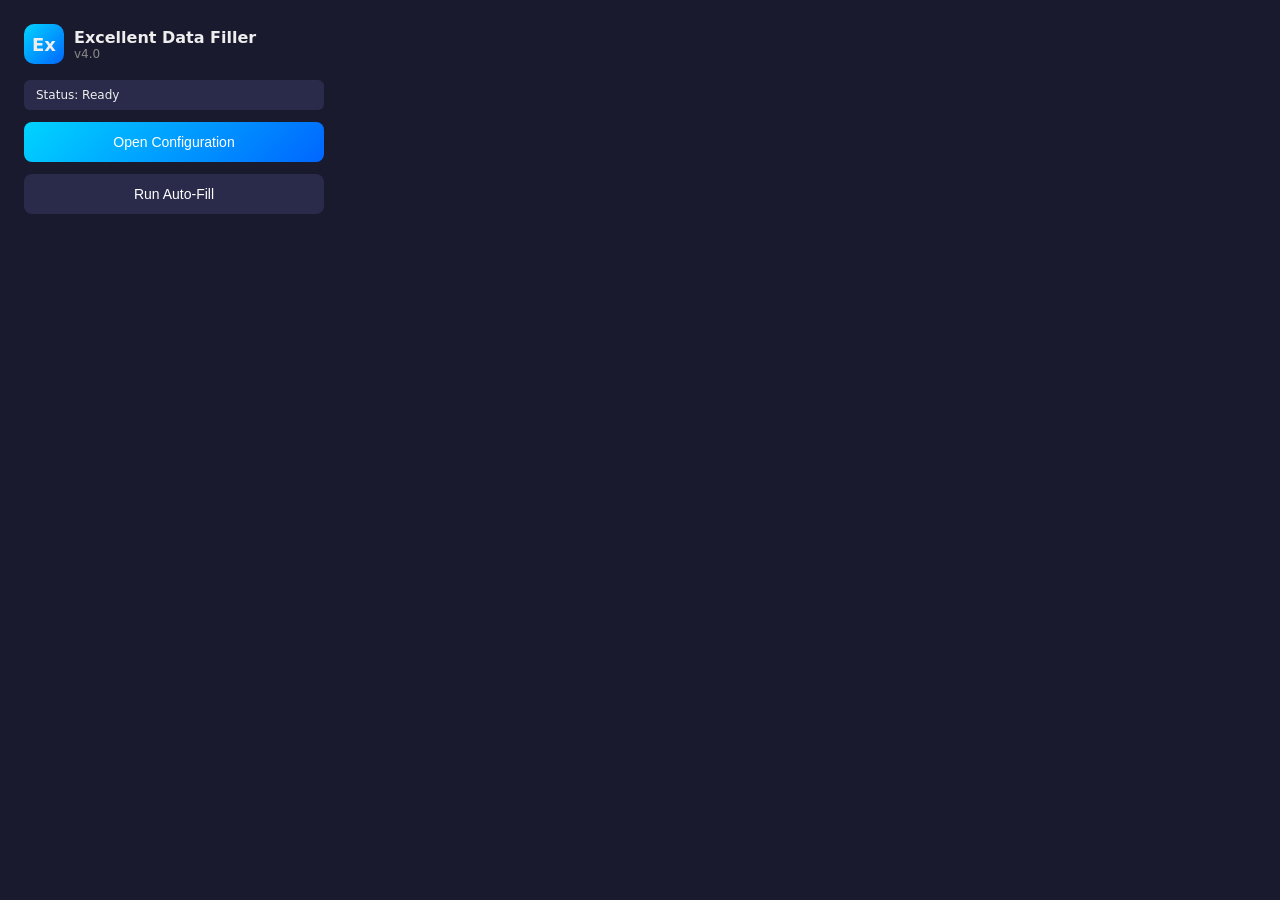
==== public/extension/popup.html @ 317e5692 "Changes" ====
<!DOCTYPE html>
<html>
<head>
  <meta charset="UTF-8">
  <style>
    body { width: 300px; padding: 16px; font-family: system-ui, sans-serif; background: #1a1a2e; color: #eee; }
    .logo { display: flex; align-items: center; gap: 10px; margin-bottom: 16px; }
    .logo-icon { width: 40px; height: 40px; background: linear-gradient(135deg, #00d4ff, #0066ff); border-radius: 10px; display: flex; align-items: center; justify-content: center; font-weight: bold; font-size: 18px; }
    h1 { margin: 0; font-size: 16px; }
    .subtitle { color: #888; font-size: 12px; }
    .btn { width: 100%; padding: 12px; border: none; border-radius: 8px; cursor: pointer; font-size: 14px; font-weight: 500; margin-top: 12px; }
    .btn-primary { background: linear-gradient(135deg, #00d4ff, #0066ff); color: #fff; }
    .btn-secondary { background: #2a2a4a; color: #fff; }
    .status { padding: 8px 12px; background: #2a2a4a; border-radius: 6px; margin-top: 12px; font-size: 12px; }
  </style>
</head>
<body>
  <div class="logo">
    <div class="logo-icon">Ex</div>
    <div>
      <h1>Excellent Data Filler</h1>
      <div class="subtitle">v4.0</div>
    </div>
  </div>
  <div class="status">Status: Ready</div>
  <button class="btn btn-primary" id="openApp">Open Configuration</button>
  <button class="btn btn-secondary" id="runFill">Run Auto-Fill</button>
  <script src="popup.js"></script>
</body>
</html>
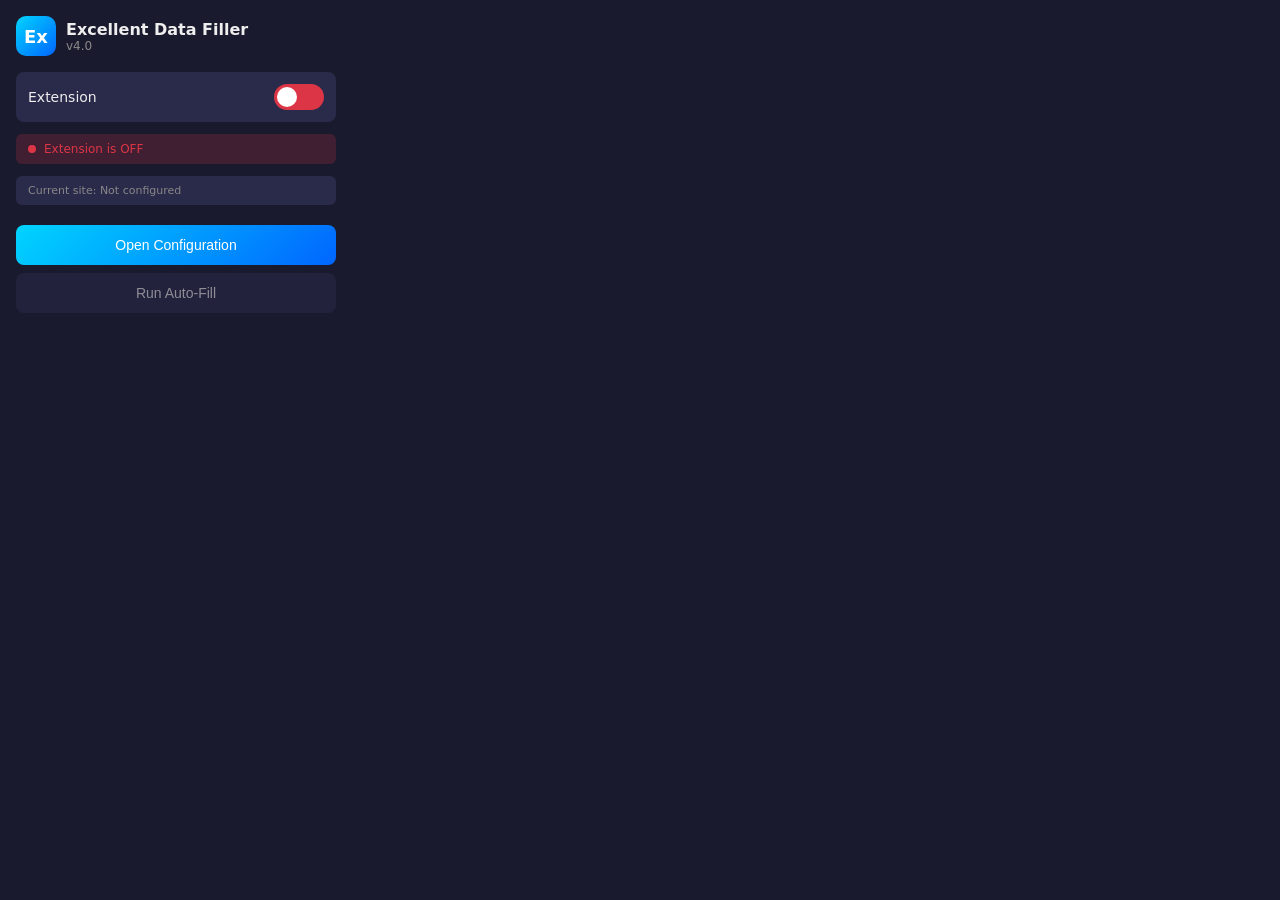
==== commit accdb8dd: "Changes" ====
--- a/public/extension/popup.html
+++ b/public/extension/popup.html
@@ -3,15 +3,32 @@
 <head>
   <meta charset="UTF-8">
   <style>
-    body { width: 300px; padding: 16px; font-family: system-ui, sans-serif; background: #1a1a2e; color: #eee; }
+    body { width: 320px; padding: 16px; font-family: system-ui, sans-serif; background: #1a1a2e; color: #eee; margin: 0; }
     .logo { display: flex; align-items: center; gap: 10px; margin-bottom: 16px; }
-    .logo-icon { width: 40px; height: 40px; background: linear-gradient(135deg, #00d4ff, #0066ff); border-radius: 10px; display: flex; align-items: center; justify-content: center; font-weight: bold; font-size: 18px; }
+    .logo-icon { width: 40px; height: 40px; background: linear-gradient(135deg, #00d4ff, #0066ff); border-radius: 10px; display: flex; align-items: center; justify-content: center; font-weight: bold; font-size: 18px; color: #fff; }
     h1 { margin: 0; font-size: 16px; }
     .subtitle { color: #888; font-size: 12px; }
-    .btn { width: 100%; padding: 12px; border: none; border-radius: 8px; cursor: pointer; font-size: 14px; font-weight: 500; margin-top: 12px; }
+    .toggle-container { display: flex; align-items: center; justify-content: space-between; padding: 12px; background: #2a2a4a; border-radius: 8px; margin-bottom: 12px; }
+    .toggle-label { font-size: 14px; font-weight: 500; }
+    .toggle { position: relative; width: 50px; height: 26px; cursor: pointer; }
+    .toggle input { opacity: 0; width: 0; height: 0; }
+    .slider { position: absolute; top: 0; left: 0; right: 0; bottom: 0; background-color: #dc3545; border-radius: 26px; transition: 0.3s; }
+    .slider:before { position: absolute; content: ""; height: 20px; width: 20px; left: 3px; bottom: 3px; background-color: white; border-radius: 50%; transition: 0.3s; }
+    input:checked + .slider { background-color: #0066ff; }
+    input:checked + .slider:before { transform: translateX(24px); }
+    .status { padding: 8px 12px; border-radius: 6px; margin-bottom: 12px; font-size: 12px; display: flex; align-items: center; gap: 8px; }
+    .status.on { background: rgba(0, 102, 255, 0.2); color: #00d4ff; }
+    .status.off { background: rgba(220, 53, 69, 0.2); color: #dc3545; }
+    .status-dot { width: 8px; height: 8px; border-radius: 50%; }
+    .status.on .status-dot { background: #00d4ff; }
+    .status.off .status-dot { background: #dc3545; }
+    .btn { width: 100%; padding: 12px; border: none; border-radius: 8px; cursor: pointer; font-size: 14px; font-weight: 500; margin-top: 8px; transition: opacity 0.2s; }
+    .btn:hover { opacity: 0.9; }
     .btn-primary { background: linear-gradient(135deg, #00d4ff, #0066ff); color: #fff; }
     .btn-secondary { background: #2a2a4a; color: #fff; }
-    .status { padding: 8px 12px; background: #2a2a4a; border-radius: 6px; margin-top: 12px; font-size: 12px; }
+    .btn:disabled { opacity: 0.5; cursor: not-allowed; }
+    .site-info { padding: 8px 12px; background: #2a2a4a; border-radius: 6px; margin-bottom: 12px; font-size: 11px; color: #888; }
+    .site-info.matched { background: rgba(40, 167, 69, 0.2); color: #28a745; }
   </style>
 </head>
 <body>
@@ -22,9 +39,25 @@
       <div class="subtitle">v4.0</div>
     </div>
   </div>
-  <div class="status">Status: Ready</div>
+  
+  <div class="toggle-container">
+    <span class="toggle-label">Extension</span>
+    <label class="toggle">
+      <input type="checkbox" id="extensionToggle">
+      <span class="slider"></span>
+    </label>
+  </div>
+  
+  <div class="status off" id="statusBar">
+    <span class="status-dot"></span>
+    <span id="statusText">Extension is OFF</span>
+  </div>
+  
+  <div class="site-info" id="siteInfo">Current site: Not configured</div>
+  
   <button class="btn btn-primary" id="openApp">Open Configuration</button>
-  <button class="btn btn-secondary" id="runFill">Run Auto-Fill</button>
+  <button class="btn btn-secondary" id="runFill" disabled>Run Auto-Fill</button>
+  
   <script src="popup.js"></script>
 </body>
 </html>
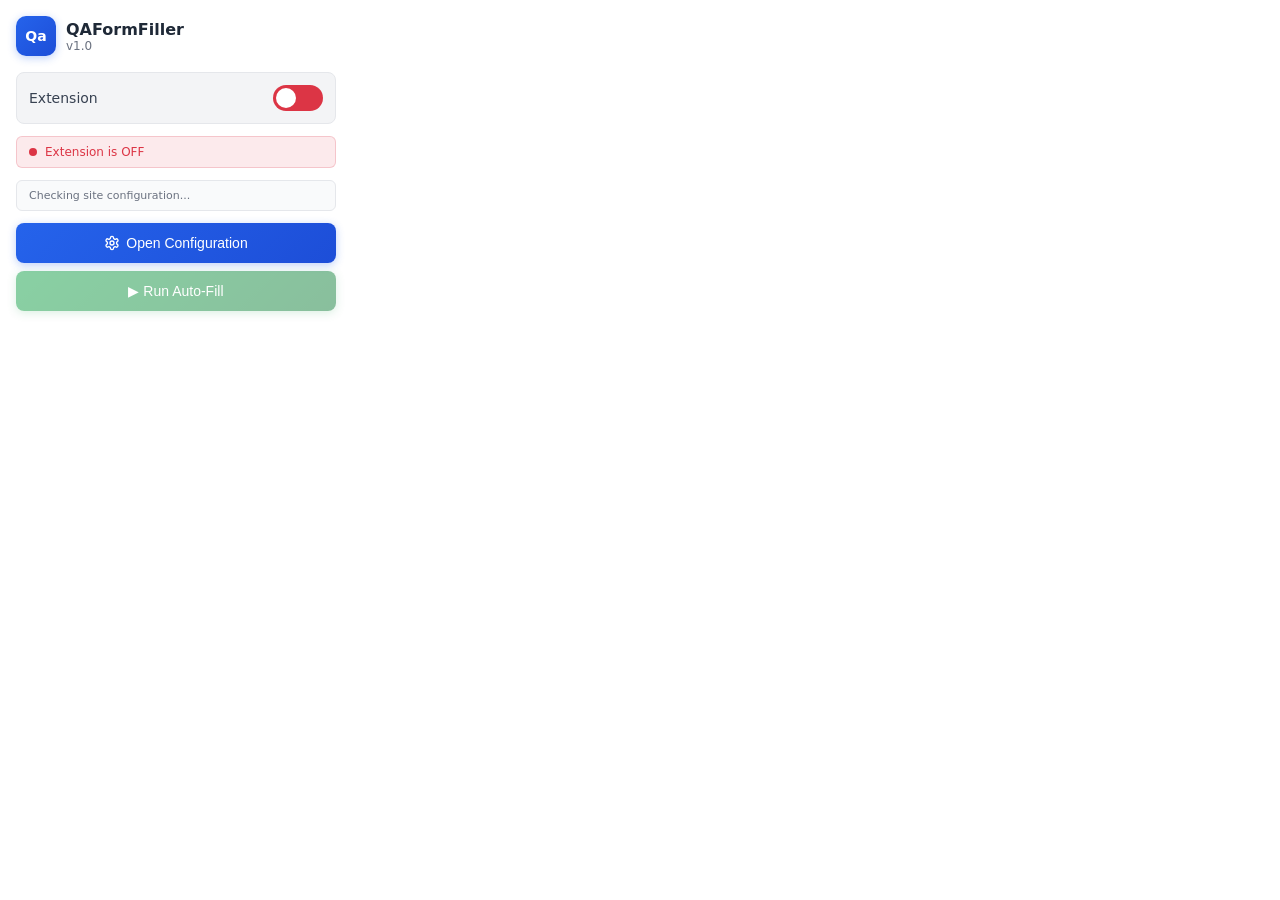
==== commit 31b3cd88: "Revamp extension UI logging Improve extension logging to colorful, grouped outputs; fix navigation t" ====
--- a/public/extension/popup.html
+++ b/public/extension/popup.html
@@ -3,40 +3,45 @@
 <head>
   <meta charset="UTF-8">
   <style>
-    body { width: 320px; padding: 16px; font-family: system-ui, sans-serif; background: #1a1a2e; color: #eee; margin: 0; }
+    body { width: 320px; padding: 16px; font-family: system-ui, sans-serif; background: #ffffff; color: #1f2937; margin: 0; }
     .logo { display: flex; align-items: center; gap: 10px; margin-bottom: 16px; }
-    .logo-icon { width: 40px; height: 40px; background: linear-gradient(135deg, #00d4ff, #0066ff); border-radius: 10px; display: flex; align-items: center; justify-content: center; font-weight: bold; font-size: 18px; color: #fff; }
-    h1 { margin: 0; font-size: 16px; }
-    .subtitle { color: #888; font-size: 12px; }
-    .toggle-container { display: flex; align-items: center; justify-content: space-between; padding: 12px; background: #2a2a4a; border-radius: 8px; margin-bottom: 12px; }
-    .toggle-label { font-size: 14px; font-weight: 500; }
+    .logo-icon { width: 40px; height: 40px; background: linear-gradient(135deg, #2563eb, #1d4ed8); border-radius: 10px; display: flex; align-items: center; justify-content: center; font-weight: bold; font-size: 14px; color: #fff; box-shadow: 0 2px 8px rgba(37, 99, 235, 0.3); }
+    h1 { margin: 0; font-size: 16px; color: #1f2937; }
+    .subtitle { color: #6b7280; font-size: 12px; }
+    .toggle-container { display: flex; align-items: center; justify-content: space-between; padding: 12px; background: #f3f4f6; border-radius: 8px; margin-bottom: 12px; border: 1px solid #e5e7eb; }
+    .toggle-label { font-size: 14px; font-weight: 500; color: #374151; }
     .toggle { position: relative; width: 50px; height: 26px; cursor: pointer; }
     .toggle input { opacity: 0; width: 0; height: 0; }
     .slider { position: absolute; top: 0; left: 0; right: 0; bottom: 0; background-color: #dc3545; border-radius: 26px; transition: 0.3s; }
     .slider:before { position: absolute; content: ""; height: 20px; width: 20px; left: 3px; bottom: 3px; background-color: white; border-radius: 50%; transition: 0.3s; }
-    input:checked + .slider { background-color: #0066ff; }
+    input:checked + .slider { background-color: #2563eb; }
     input:checked + .slider:before { transform: translateX(24px); }
     .status { padding: 8px 12px; border-radius: 6px; margin-bottom: 12px; font-size: 12px; display: flex; align-items: center; gap: 8px; }
-    .status.on { background: rgba(0, 102, 255, 0.2); color: #00d4ff; }
-    .status.off { background: rgba(220, 53, 69, 0.2); color: #dc3545; }
-    .status-dot { width: 8px; height: 8px; border-radius: 50%; }
-    .status.on .status-dot { background: #00d4ff; }
+    .status.on { background: rgba(37, 99, 235, 0.1); color: #2563eb; border: 1px solid rgba(37, 99, 235, 0.2); }
+    .status.off { background: rgba(220, 53, 69, 0.1); color: #dc3545; border: 1px solid rgba(220, 53, 69, 0.2); }
+    .status-dot { width: 8px; height: 8px; border-radius: 50%; animation: pulse 2s infinite; }
+    .status.on .status-dot { background: #2563eb; }
     .status.off .status-dot { background: #dc3545; }
-    .btn { width: 100%; padding: 12px; border: none; border-radius: 8px; cursor: pointer; font-size: 14px; font-weight: 500; margin-top: 8px; transition: opacity 0.2s; }
-    .btn:hover { opacity: 0.9; }
-    .btn-primary { background: linear-gradient(135deg, #00d4ff, #0066ff); color: #fff; }
-    .btn-secondary { background: #2a2a4a; color: #fff; }
-    .btn:disabled { opacity: 0.5; cursor: not-allowed; }
-    .site-info { padding: 8px 12px; background: #2a2a4a; border-radius: 6px; margin-bottom: 12px; font-size: 11px; color: #888; }
-    .site-info.matched { background: rgba(40, 167, 69, 0.2); color: #28a745; }
+    @keyframes pulse { 0%, 100% { opacity: 1; } 50% { opacity: 0.5; } }
+    .btn { width: 100%; padding: 12px; border: none; border-radius: 8px; cursor: pointer; font-size: 14px; font-weight: 500; margin-top: 8px; transition: all 0.2s; }
+    .btn:hover { opacity: 0.9; transform: translateY(-1px); }
+    .btn-primary { background: linear-gradient(135deg, #2563eb, #1d4ed8); color: #fff; box-shadow: 0 2px 8px rgba(37, 99, 235, 0.3); }
+    .btn-secondary { background: #f3f4f6; color: #374151; border: 1px solid #e5e7eb; }
+    .btn-success { background: linear-gradient(135deg, #16a34a, #15803d); color: #fff; box-shadow: 0 2px 8px rgba(22, 163, 74, 0.3); }
+    .btn:disabled { opacity: 0.5; cursor: not-allowed; transform: none; }
+    .site-info { padding: 8px 12px; background: #f9fafb; border-radius: 6px; margin-bottom: 12px; font-size: 11px; color: #6b7280; border: 1px solid #e5e7eb; }
+    .site-info.matched { background: rgba(34, 197, 94, 0.1); color: #16a34a; border: 1px solid rgba(34, 197, 94, 0.2); }
+    .site-info.not-matched { background: rgba(234, 179, 8, 0.1); color: #ca8a04; border: 1px solid rgba(234, 179, 8, 0.2); }
+    .config-btn { display: flex; align-items: center; gap: 6px; justify-content: center; }
+    .config-btn svg { width: 16px; height: 16px; }
   </style>
 </head>
 <body>
   <div class="logo">
-    <div class="logo-icon">Ex</div>
+    <div class="logo-icon">Qa</div>
     <div>
-      <h1>Excellent Data Filler</h1>
-      <div class="subtitle">v4.0</div>
+      <h1>QAFormFiller</h1>
+      <div class="subtitle">v1.0</div>
     </div>
   </div>
   
@@ -53,10 +58,16 @@
     <span id="statusText">Extension is OFF</span>
   </div>
   
-  <div class="site-info" id="siteInfo">Current site: Not configured</div>
+  <div class="site-info" id="siteInfo">Checking site configuration...</div>
   
-  <button class="btn btn-primary" id="openApp">Open Configuration</button>
-  <button class="btn btn-secondary" id="runFill" disabled>Run Auto-Fill</button>
+  <button class="btn btn-primary config-btn" id="openApp">
+    <svg viewBox="0 0 24 24" fill="none" stroke="currentColor" stroke-width="2">
+      <path d="M12.22 2h-.44a2 2 0 0 0-2 2v.18a2 2 0 0 1-1 1.73l-.43.25a2 2 0 0 1-2 0l-.15-.08a2 2 0 0 0-2.73.73l-.22.38a2 2 0 0 0 .73 2.73l.15.1a2 2 0 0 1 1 1.72v.51a2 2 0 0 1-1 1.74l-.15.09a2 2 0 0 0-.73 2.73l.22.38a2 2 0 0 0 2.73.73l.15-.08a2 2 0 0 1 2 0l.43.25a2 2 0 0 1 1 1.73V20a2 2 0 0 0 2 2h.44a2 2 0 0 0 2-2v-.18a2 2 0 0 1 1-1.73l.43-.25a2 2 0 0 1 2 0l.15.08a2 2 0 0 0 2.73-.73l.22-.39a2 2 0 0 0-.73-2.73l-.15-.08a2 2 0 0 1-1-1.74v-.5a2 2 0 0 1 1-1.74l.15-.09a2 2 0 0 0 .73-2.73l-.22-.38a2 2 0 0 0-2.73-.73l-.15.08a2 2 0 0 1-2 0l-.43-.25a2 2 0 0 1-1-1.73V4a2 2 0 0 0-2-2z"/>
+      <circle cx="12" cy="12" r="3"/>
+    </svg>
+    Open Configuration
+  </button>
+  <button class="btn btn-success" id="runFill" disabled>▶ Run Auto-Fill</button>
   
   <script src="popup.js"></script>
 </body>
